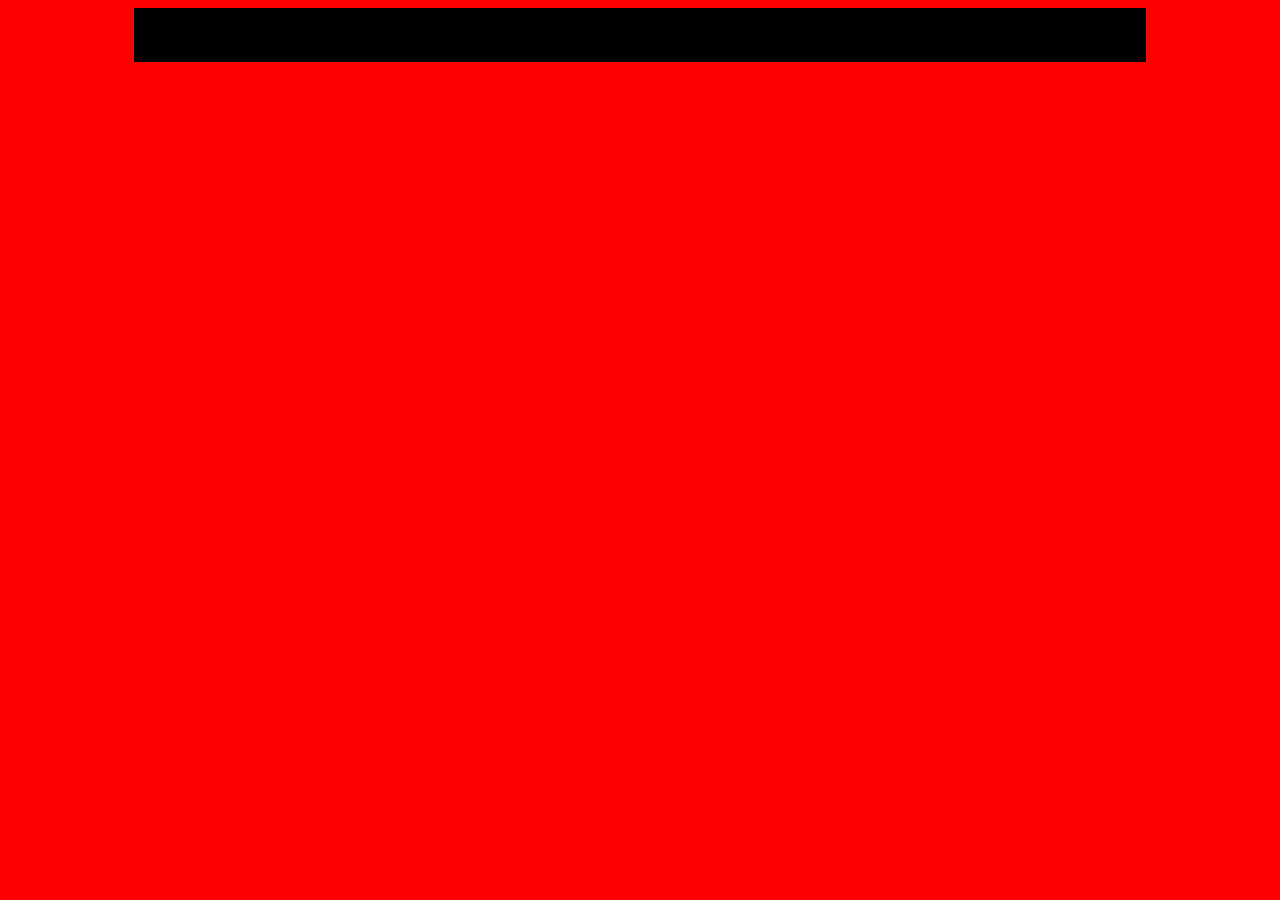
==== SliderAnimation/index.html @ 4ef60cad "add slider" ====
<!DOCTYPE html>
<html lang="en">
<head>
    <meta charset="UTF-8">
    <meta http-equiv="X-UA-Compatible" content="IE=edge">
    <meta name="viewport" content="width=device-width, initial-scale=1.0">
    <title>Document</title>
    <link rel="stylesheet" href="./style.css">
</head>
<body>
    <div class="wrapper">
        <div class="slider-navigation">
            <div data-arrow="left" class="left arrow">LEFT</div>
            <div>CONTENT</div>
            <div data-arrow="right" class="right arrow">RIGHT</div>
        </div>

        <div class="slider">
            <div class="item"></div>
            <div class="item"></div>
            <div class="item"></div>
        </div>
    </div>
    <script src="./index.js"></script>
</body>
</html>
---- SliderAnimation/style.css ----
body {
    background-color: red;
}

.wrapper {
    width: 80%;
    margin: 0 auto;
    background: black;
}
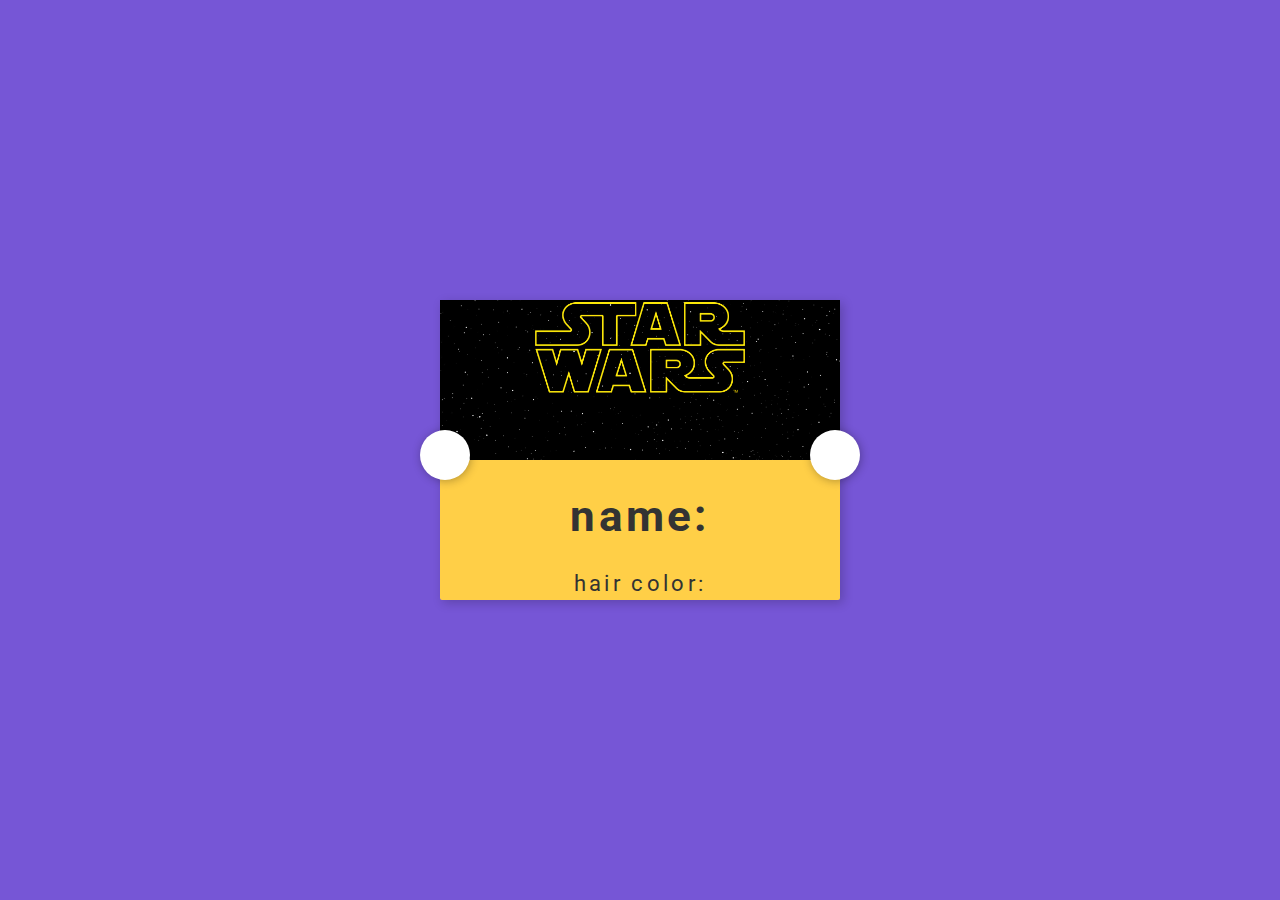
==== commit f4c4a44c: "add slider code" ====
--- a/SliderAnimation/index.html
+++ b/SliderAnimation/index.html
@@ -8,18 +8,81 @@
     <link rel="stylesheet" href="./style.css">
 </head>
 <body>
-    <div class="wrapper">
-        <div class="slider-navigation">
-            <div data-arrow="left" class="left arrow">LEFT</div>
-            <div>CONTENT</div>
-            <div data-arrow="right" class="right arrow">RIGHT</div>
+    <div class="wrapper-main">
+
+        <div id="slider" class="slider">
+            <div class="wrapper">
+              <div id="slides" class="slides">
+                <div class="slide">
+                    <div class="card">
+                        <div class="card-media">
+                            <img style="display: block; width: 100%;" src="./images/Star-wars-logo-new-tall.jpg" alt="">
+                        </div>
+                        <div class="card-content">
+                            <h1>name: </h1>
+                            <p>hair color: </p>
+                            <p>eye color: </p>
+                        </div>
+                    </div>
+                </div>
+
+                <div class="slide">
+                    <div class="card">
+                        <div class="card-media">
+                            <img style="display: block; width: 100%;" src="./images/Star-wars-logo-new-tall.jpg" alt="">
+                        </div>
+                        <div class="card-content">
+                            <h1>name: </h1>
+                            <p>hair color: </p>
+                            <p>eye color: </p>
+                        </div>
+                    </div>
+                </div>
+
+                <div class="slide">
+                    <div class="card">
+                        <div class="card-media">
+                            <img style="display: block; width: 100%;" src="./images/Star-wars-logo-new-tall.jpg" alt="">
+                        </div>
+                        <div class="card-content">
+                            <h1>name: </h1>
+                            <p>hair color: </p>
+                            <p>eye color: </p>
+                        </div>
+                    </div>
+                </div>
+
+                <div class="slide">
+                    <div class="card">
+                        <div class="card-media">
+                            <img style="display: block; width: 100%;" src="./images/Star-wars-logo-new-tall.jpg" alt="">
+                        </div>
+                        <div class="card-content">
+                            <h1>name: </h1>
+                            <p>hair color: </p>
+                            <p>eye color: </p>
+                        </div>
+                    </div>
+                </div>
+
+                <div class="slide">
+                    <div class="card">
+                        <div class="card-media">
+                            <img style="display: block; width: 100%;" src="./images/Star-wars-logo-new-tall.jpg" alt="">
+                        </div>
+                        <div class="card-content">
+                            <h1>name: </h1>
+                            <p>hair color: </p>
+                            <p>eye color: </p>
+                        </div>
+                    </div>
+                </div>
+              </div>
+            </div>
+            <a id="prev" class="control prev"></a>
+            <a id="next" class="control next"></a>
         </div>
 
-        <div class="slider">
-            <div class="item"></div>
-            <div class="item"></div>
-            <div class="item"></div>
-        </div>
     </div>
     <script src="./index.js"></script>
 </body>
--- a/SliderAnimation/style.css
+++ b/SliderAnimation/style.css
@@ -1,9 +1,121 @@
+@import url("https://fonts.googleapis.com/css?family=Roboto");
+
+$slider-height: 300px;
+
+* {
+  box-sizing: border-box;
+}
+
 body {
-    background-color: red;
+  height: 100%;
+  background-color: #7656d6;
+  color: #333;
+  font-family: "Roboto", sans-serif;
+  text-align: center;
+  letter-spacing: 0.15em;
+  font-size: 22px;
+}
+
+.slider {
+  position: absolute;
+  top: 50%;
+  left: 50%;
+  transform: translate(-50%, -50%);
+  width: 400px;
+  height: 300px;
+  box-shadow: 3px 3px 10px rgba(0, 0, 0, 0.2);
 }
 
 .wrapper {
-    width: 80%;
-    margin: 0 auto;
-    background: black;
-}+  overflow: hidden;
+  position: relative;
+  width: 400px;
+  height: 300px;
+  z-index: 1;
+}
+
+.slides {
+  display: flex;
+  position: relative;
+  top: 0;
+  left: -400px;
+  width: 10000px;
+}
+
+.slides.shifting {
+  transition: left 0.2s ease-out;
+}
+
+.slide {
+  width: 400px;
+  height: 300px;
+  cursor: pointer;
+  display: flex;
+  flex-direction: column;
+  justify-content: center;
+  transition: all 1s;
+  position: relative;
+  background: #ffcf47;
+  border-radius: 2px;
+}
+
+.slider.loaded {
+  
+}
+
+.slider.loaded  .slide:nth-child(2),
+.slider.loaded  .slider.loadedslide:nth-child(7) {
+    background: #ffcf47;
+  }
+
+.slider.loaded  .slide:nth-child(1),
+.slider.loaded  .slide:nth-child(6) {
+    background: #7adcef;
+}
+
+.slider.loaded  .slide:nth-child(3) {
+    background: #3cff96;
+}
+
+.slider.loaded  .slide:nth-child(4) {
+    background: #a78df5;
+}
+
+.slider.loaded  .slide:nth-child(5) {
+    background: #ff8686;
+}
+
+.control {
+  position: absolute;
+  top: 50%;
+  width: 50px;
+  height: 50px;
+  background: #fff;
+  border-radius: 50px;
+  margin-top: -20px;
+  box-shadow: 1px 1px 10px rgba(0, 0, 0, 0.3);
+  z-index: 2;
+}
+
+.prev,
+.next {
+  background-size: 22px;
+  background-position: center;
+  background-repeat: no-repeat;
+  cursor: pointer;
+}
+
+.prev {
+  background-image: url(https://cdn0.iconfinder.com/data/icons/navigation-set-arrows-part-one/32/ChevronLeft-512.png);
+  left: -20px;
+}
+
+.next {
+  background-image: url(https://cdn0.iconfinder.com/data/icons/navigation-set-arrows-part-one/32/ChevronRight-512.png);
+  right: -20px;
+}
+
+.prev:active,
+.next:active {
+  transform: scale(0.8);
+}
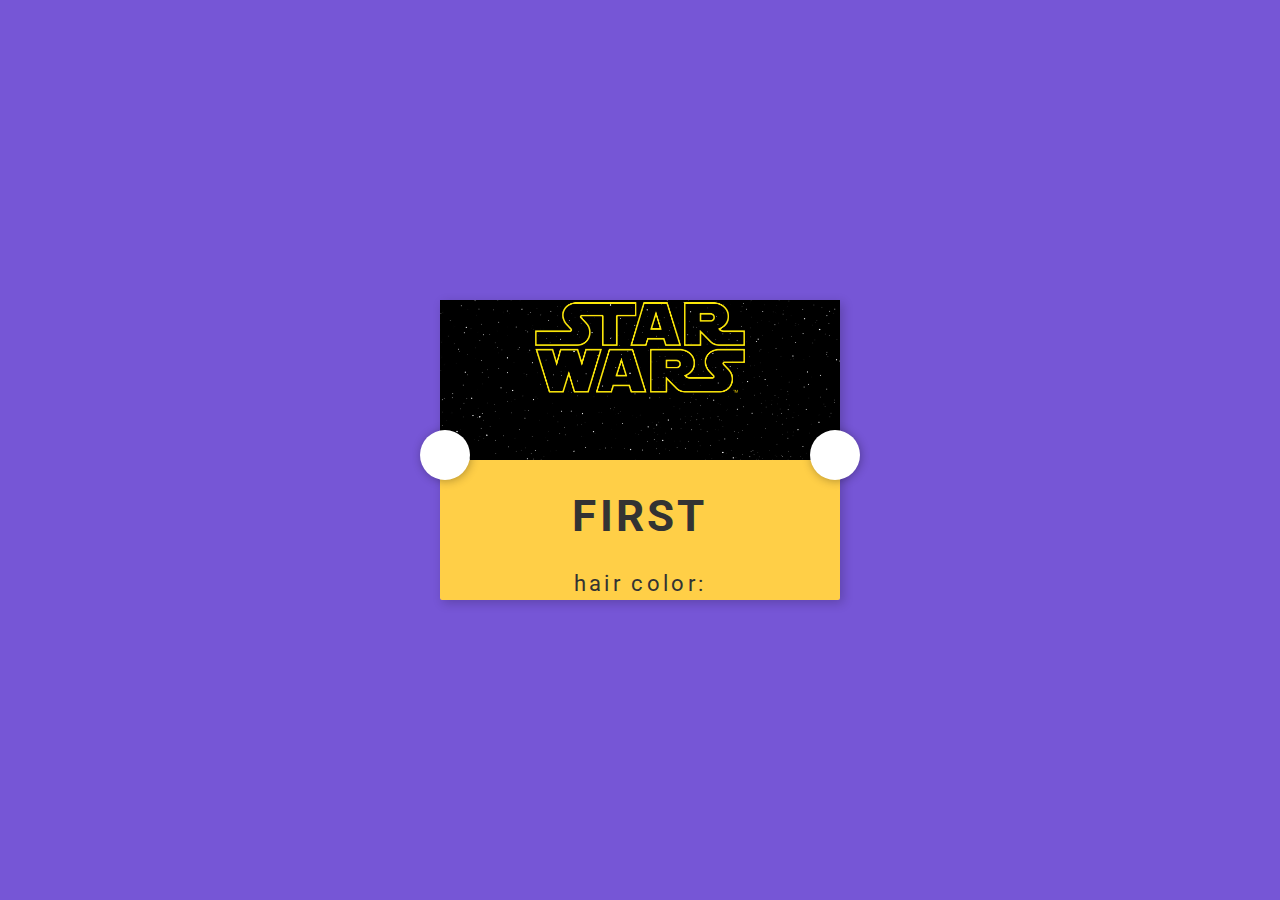
==== commit 5bea4d42: "slider" ====
--- a/SliderAnimation/index.html
+++ b/SliderAnimation/index.html
@@ -19,7 +19,7 @@
                             <img style="display: block; width: 100%;" src="./images/Star-wars-logo-new-tall.jpg" alt="">
                         </div>
                         <div class="card-content">
-                            <h1>name: </h1>
+                            <h1>FIRST</h1>
                             <p>hair color: </p>
                             <p>eye color: </p>
                         </div>
@@ -32,7 +32,7 @@
                             <img style="display: block; width: 100%;" src="./images/Star-wars-logo-new-tall.jpg" alt="">
                         </div>
                         <div class="card-content">
-                            <h1>name: </h1>
+                            <h1>SECOND</h1>
                             <p>hair color: </p>
                             <p>eye color: </p>
                         </div>
@@ -45,7 +45,7 @@
                             <img style="display: block; width: 100%;" src="./images/Star-wars-logo-new-tall.jpg" alt="">
                         </div>
                         <div class="card-content">
-                            <h1>name: </h1>
+                            <h1>THIRD</h1>
                             <p>hair color: </p>
                             <p>eye color: </p>
                         </div>
@@ -58,7 +58,7 @@
                             <img style="display: block; width: 100%;" src="./images/Star-wars-logo-new-tall.jpg" alt="">
                         </div>
                         <div class="card-content">
-                            <h1>name: </h1>
+                            <h1>FOURTH</h1>
                             <p>hair color: </p>
                             <p>eye color: </p>
                         </div>
@@ -71,7 +71,7 @@
                             <img style="display: block; width: 100%;" src="./images/Star-wars-logo-new-tall.jpg" alt="">
                         </div>
                         <div class="card-content">
-                            <h1>name: </h1>
+                            <h1>FIFTH</h1>
                             <p>hair color: </p>
                             <p>eye color: </p>
                         </div>
--- a/SliderAnimation/style.css
+++ b/SliderAnimation/style.css
@@ -1,6 +1,4 @@
 @import url("https://fonts.googleapis.com/css?family=Roboto");
-
-$slider-height: 300px;
 
 * {
   box-sizing: border-box;
@@ -38,7 +36,7 @@
   display: flex;
   position: relative;
   top: 0;
-  left: -400px;
+  left: 0;
   width: 10000px;
 }
 
@@ -63,13 +61,11 @@
   
 }
 
-.slider.loaded  .slide:nth-child(2),
-.slider.loaded  .slider.loadedslide:nth-child(7) {
+.slider.loaded  .slide:nth-child(1) {
     background: #ffcf47;
   }
 
-.slider.loaded  .slide:nth-child(1),
-.slider.loaded  .slide:nth-child(6) {
+.slider.loaded  .slide:nth-child(2) {
     background: #7adcef;
 }
 
